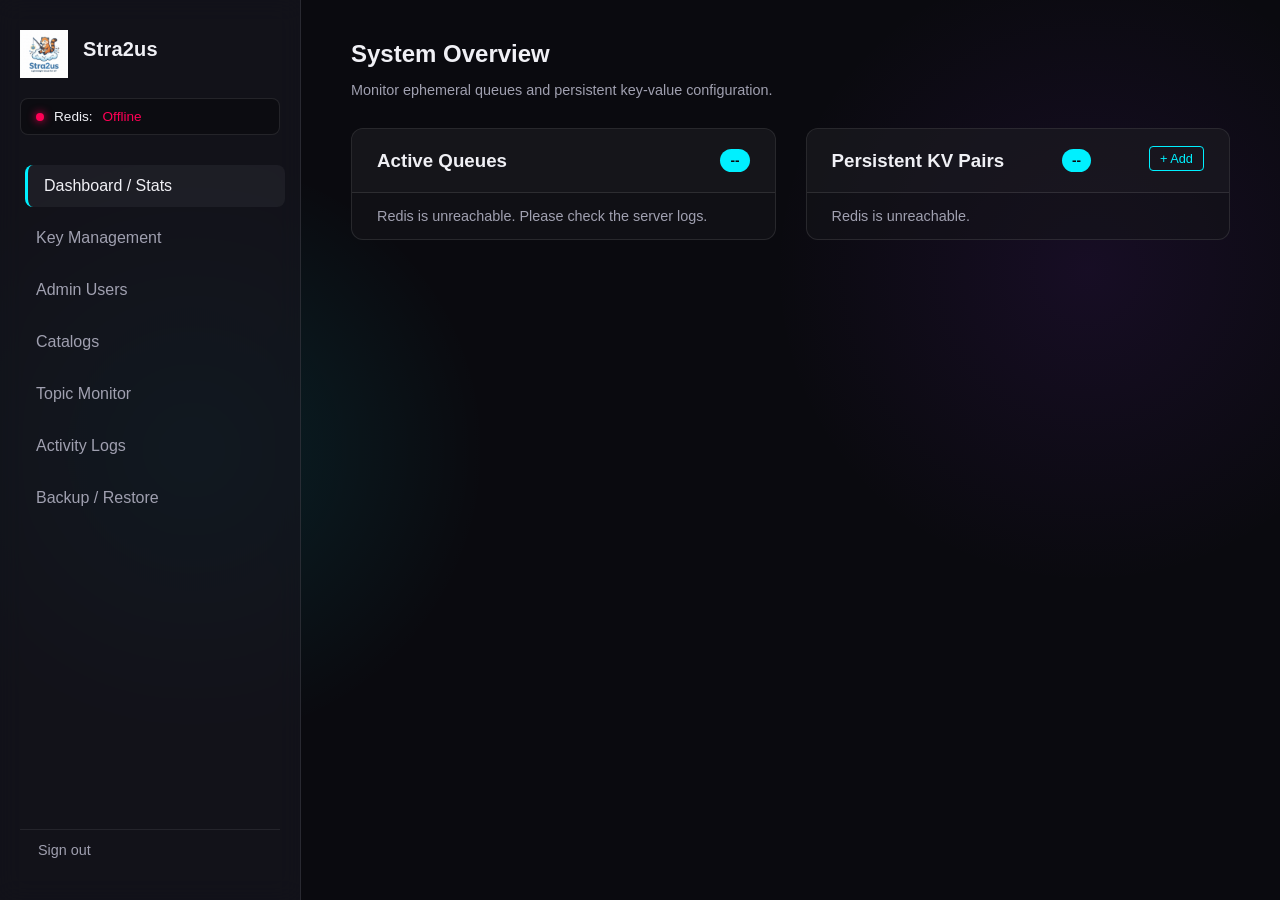
==== backend/src/static/index.html @ 7f7c6e8a "proceeding..." ====
<!DOCTYPE html>
<html lang="en">
<head>
    <meta charset="UTF-8">
    <meta name="viewport" content="width=device-width, initial-scale=1.0">
    <title>Stra2us</title>
    <link rel="icon" type="image/png" href="favicon.png">
    <!-- Self-hosted Inter font — vendored from Google Fonts, see
         _vendor/inter/inter.css. Drops the `fonts.googleapis.com`
         + `fonts.gstatic.com` CDN references that would otherwise
         require allowlisting in `style-src` + `font-src` once
         admin flips to enforcing CSP (P5 followup #1d). -->
    <link rel="stylesheet" href="_vendor/inter/inter.css?v=1">
    <link rel="stylesheet" href="styles.css?v=2">
</head>
<body>
    <!-- Security warnings banner — populated by app.js on load.
         Hidden by default; shown when /api/admin/security_warnings
         returns non-empty. -->
    <div id="securityBanners" class="security-banners hidden"></div>

    <div class="app-container">
        <!-- Sidebar Navigation -->
        <nav class="sidebar">
            <div class="sidebar-header">
                <img src="logo.png" alt="Stra2us" class="sidebar-logo">
                <h2>Stra2us</h2>
            </div>
            <div class="system-status" id="systemStatus">
                <span class="status-dot offline"></span>
                Redis: <span id="redisStatus">Checking...</span>
            </div>
            <ul class="nav-links">
                <li><a href="#" data-target="dashboard" class="active">Dashboard / Stats</a></li>
                <li class="nav-superuser"><a href="#" data-target="keys">Key Management</a></li>
                <li class="nav-superuser"><a href="#" data-target="admin_users">Admin Users</a></li>
                <li><a href="#" data-target="catalogs">Catalogs</a></li>
                <li><a href="#" data-target="monitor">Topic Monitor</a></li>
                <li><a href="#" data-target="logs">Activity Logs</a></li>
                <li class="nav-superuser"><a href="#" data-target="backup">Backup / Restore</a></li>
            </ul>
            <!-- Sign out — navigates to /admin/logout which clears
                 cookies and busts the browser's Basic Auth cache by
                 returning 401 with a different realm. No data-target,
                 so the in-page nav handler ignores it. -->
            <div class="sidebar-footer">
                <a href="/admin/logout" class="sidebar-signout">Sign out</a>
            </div>
        </nav>

        <!-- Main Content Area -->
        <main class="content-area">
            <!-- Dashboard View -->
            <section id="dashboard" class="view active-view">
                <header>
                    <h1>System Overview</h1>
                    <p class="subtitle">Monitor ephemeral queues and persistent key-value configuration.</p>
                </header>
                
                <div class="stats-grid">
                    <div class="stat-card queue-card">
                        <h3>Active Queues <span id="queueCount" class="badge">0</span></h3>
                        <div class="card-content" id="queueList"></div>
                    </div>
                    <div class="stat-card kv-card">
                        <h3>Persistent KV Pairs <span id="kvCount" class="badge">0</span> <button class="btn-sm btn-header-action" onclick="openKvModal()">+ Add</button></h3>
                        <div class="card-content" id="kvList"></div>
                    </div>
                </div>

                <!-- Peek Modal (Hidden by default) -->
                <div id="peekModal" class="modal">
                    <div class="modal-content glass-panel">
                        <span class="close-btn">&times;</span>
                        <h3 id="peekTitle">Peek Data</h3>
                        <div class="code-block-wrapper">
                            <pre><code id="peekDataContent"></code></pre>
                        </div>
                    </div>
                </div>

                <!-- KV Editor Modal -->
                <div id="kvModal" class="modal">
                    <div class="modal-content glass-panel modal-content-sm">
                        <span class="close-btn" onclick="closeKvModal()">&times;</span>
                        <h3 id="kvModalTitle">Add KV Pair</h3>
                        <div class="input-group" style="margin-top: 16px;">
                            <label class="form-label">Key Path</label>
                            <input type="text" id="kvKeyInput" placeholder="e.g. coaticlock/min_brightness">
                        </div>
                        <div class="input-group" style="margin-top: 12px;">
                            <label class="form-label">Value (Number, Float, or String)</label>
                            <div style="display:flex;gap:8px;align-items:flex-start;">
                                <input type="text" id="kvValueInput" placeholder="e.g. 0.1" style="flex:1;">
                                <button class="btn-sm" type="button" id="kvRevealBtn"
                                        style="display:none;"
                                        onclick="_toggleReveal('kvValueInput', this)">Reveal</button>
                            </div>
                        </div>
                        <div class="input-group" style="margin-top: 12px;">
                            <label class="form-label" style="display:flex;align-items:center;gap:8px;cursor:pointer;">
                                <input type="checkbox" id="kvEncryptedInput" style="width:auto;margin:0;">
                                <span>Encrypted &mdash; device GETs return ciphertext (msgpack ext 0x21)</span>
                            </label>
                        </div>
                        <div class="modal-actions">
                            <button class="btn-sm" onclick="closeKvModal()">Cancel</button>
                            <button class="primary-btn" onclick="saveKv()">Save</button>
                        </div>
                    </div>
                </div>
            </section>

            <!-- Key Management View -->
            <section id="keys" class="view">
                <header>
                    <h1>Client Access Control</h1>
                    <p class="subtitle">Manage device identities, HMAC symmetric keys, and permissions.</p>
                </header>
                
                <div class="card glass-panel form-card">
                    <h3>Provision Device for App</h3>
                    <p class="form-hint">
                        One-shot: mints a client and grants the
                        device-on-app ACL
                        (<code>&lt;app&gt;/&lt;device&gt;:rw</code> +
                        <code>&lt;app&gt;/public:rw</code>).
                        Per the namespace convention in
                        <code>fr_application_view.md</code>.
                    </p>
                    <form id="provisionDeviceForm">
                        <div class="input-group">
                            <input type="text" id="provisionAppName" placeholder="App name (e.g. critterchron)" required>
                        </div>
                        <div class="input-group">
                            <input type="text" id="provisionClientId" placeholder="Device / client ID (e.g. ricky_raccoon)" required>
                        </div>
                        <button type="submit" class="primary-btn pulse-glow">Provision</button>
                    </form>
                    <div id="provisionResultDisplay" class="hidden alert-success"></div>
                </div>

                <div class="card glass-panel form-card">
                    <h3>Register New Client (advanced)</h3>
                    <p class="form-hint">For non-app clients (admin-management, multi-app devices, custom ACL shapes). Starts with no permissions; set up rules manually after registration.</p>
                    <form id="keyForm">
                        <div class="input-group">
                            <input type="text" id="newClientId" placeholder="Client ID" required>
                        </div>
                        <button type="submit" class="primary-btn">Generate Secret Key</button>
                    </form>
                    <!-- Shows immediately after generation -->
                    <div id="newSecretDisplay" class="hidden alert-success"></div>
                </div>

                <div class="card transparent-card">
                    <h3>Active Clients</h3>
                    <table class="data-table">
                        <thead>
                            <tr>
                                <th>Client ID</th>
                                <th>Permissions</th>
                                <th>Actions</th>
                            </tr>
                        </thead>
                        <tbody id="clientsTableBody">
                            <!-- populated by js -->
                        </tbody>
                    </table>
                </div>
            </section>

            <!-- ACL Editor Modal -->
            <div id="aclModal" class="modal">
                <div class="modal-content glass-panel acl-modal-content">
                    <span class="close-btn" id="aclModalClose">&times;</span>
                    <h3>Permissions &mdash; <span id="aclClientName" class="accent-blue"></span></h3>
                    <p class="form-hint">
                        Default is <strong>deny-all</strong>. Rules are checked in order; first matching prefix wins.
                        Prefix <code>coaticlock</code> covers both <code>q/coaticlock</code> and <code>kv/coaticlock/...</code>.
                    </p>

                    <div id="aclPermissionsList" class="acl-permissions-list"></div>

                    <div class="acl-add-row">
                        <input type="text" id="aclNewPrefix" placeholder="Prefix (e.g. coaticlock)" style="flex:1;">
                        <button class="acl-access-toggle access-rw" id="aclNewAccessToggle" onclick="toggleNewAccess()">rw</button>
                        <button class="btn-sm" onclick="aclAddRule()">+ Add Rule</button>
                        <!-- Shown only when editing an admin user's ACL. Lets the operator
                             pick devices instead of typing prefixes — see Phase 5b. -->
                        <button class="btn-sm" id="aclSelectDevicesBtn"
                                onclick="openDevicePicker()" style="display:none;">+ Select Devices</button>
                    </div>
                    <p class="form-hint-sm">
                        Use prefix <code>*</code> with <code>rw</code> for unrestricted admin access.
                    </p>

                    <!-- Shown only when editing an HMAC client's ACL. Lists admin users
                         whose ACL covers this device's <app>/<client_id> namespace.
                         Each name is clickable: closes this modal and opens the
                         per-user ACL editor. Read-only relationship view. -->
                    <div id="aclModalAdminsSection" class="acl-admins-section" style="display:none;">
                        <h4>Admin users with access</h4>
                        <ul id="aclModalAdminsList" class="acl-admins-list"></ul>
                    </div>

                    <div class="modal-actions">
                        <button class="btn-sm" onclick="closeAclModal()">Cancel</button>
                        <button class="primary-btn" onclick="saveAcl()">Save Permissions</button>
                    </div>
                </div>
            </div>

            <!-- Device picker modal — opened from the admin-user ACL editor.
                 Multi-select; on confirm, adds <app>/<device> rw + <app>/public r
                 rows to the underlying ACL form. -->
            <div id="devicePickerModal" class="modal">
                <div class="modal-content glass-panel">
                    <span class="close-btn" id="devicePickerClose"
                          onclick="closeDevicePicker()">&times;</span>
                    <h3>Select devices</h3>
                    <p class="form-hint">
                        Each selected device adds <code>&lt;app&gt;/&lt;device&gt;</code> with <code>rw</code>
                        and <code>&lt;app&gt;/public</code> with <code>r</code> (once per app, deduped against existing rules).
                        Tweak access per row in the ACL editor afterwards.
                    </p>
                    <div id="devicePickerList" class="device-picker-list"></div>
                    <div class="modal-actions">
                        <button class="btn-sm" onclick="closeDevicePicker()">Cancel</button>
                        <button class="primary-btn" id="devicePickerConfirm"
                                onclick="confirmDevicePicker()" disabled>Add 0 device(s)</button>
                    </div>
                </div>
            </div>

            <!-- Admin Users View -->
            <section id="admin_users" class="view">
                <header>
                    <h1>Admin Users</h1>
                    <p class="subtitle">Two ways an admin can sign in: <strong>OAuth</strong> (Google, browser hostname) or <strong>htpasswd</strong> (Basic auth, device-hostname rescue path). Both share the same ACL system, edited here.</p>
                </header>

                <div class="card glass-panel form-card">
                    <h3>Add OAuth admin</h3>
                    <p class="form-hint">Grant permissions to a Google identity. The user can then sign in via Google at the browser hostname. (htpasswd users are added via <code>create_admin.py</code> on the host.)</p>
                    <div class="form-row">
                        <input type="email" id="newOauthAdminEmail"
                               placeholder="user@example.com"
                               class="form-input">
                        <button class="btn-primary" id="addOauthAdminBtn">Add</button>
                    </div>
                </div>

                <div class="card transparent-card">
                    <h3>Active admin accounts</h3>
                    <table class="data-table">
                        <thead>
                            <tr>
                                <th>Username</th>
                                <th>Source</th>
                                <th>Permissions</th>
                                <th>Status</th>
                                <th>Actions</th>
                            </tr>
                        </thead>
                        <tbody id="adminUsersTableBody"></tbody>
                    </table>
                </div>
            </section>

            <!-- Catalogs View -->
            <section id="catalogs" class="view">
                <header>
                    <h1>Catalogs</h1>
                    <p class="subtitle">Published app catalogs — the human-readable descriptor of each app's tunable variables. Hand-maintained by app owners; device firmware is the arbiter.</p>
                </header>

                <!-- List state: shown when no app is selected -->
                <div id="catalogListPane">
                    <div class="card glass-panel form-card">
                        <h3>Published apps <span id="catalogAppCount" class="badge">0</span></h3>
                        <p class="form-hint">One row per app with a catalog stashed at <code>_catalog/&lt;app&gt;</code>. Published via <code>stra2us catalog publish</code>.</p>
                        <div id="catalogAppList" class="catalog-app-list"></div>
                    </div>
                </div>

                <!-- Detail state: shown when an app is selected -->
                <div id="catalogDetailPane" class="hidden">
                    <div class="card-toolbar" style="margin-bottom: 16px;">
                        <button class="btn-ghost" onclick="closeCatalogDetail()">&larr; Back to app list</button>
                        <span class="card-toolbar-title" id="catalogDetailTitle"></span>
                    </div>
                    <div id="catalogDetailError" class="hidden alert-success" style="background: var(--accent-danger); color: white;"></div>

                    <nav class="catalog-tabs" id="catalogTabs">
                        <button class="catalog-tab active" data-tab="variables" onclick="switchCatalogTab('variables')">Variables</button>
                        <button class="catalog-tab" data-tab="devices" onclick="switchCatalogTab('devices')">Devices</button>
                        <button class="catalog-tab" data-tab="raw" onclick="switchCatalogTab('raw')">Raw</button>
                    </nav>

                    <div id="catalogVariablesTabPane" class="catalog-tab-pane">
                        <div class="card glass-panel card-flush">
                            <table class="data-table" id="catalogVarsTable">
                                <thead>
                                    <tr>
                                        <th>Key</th>
                                        <th>Type</th>
                                        <th>Scope</th>
                                        <th>Default</th>
                                        <th>Range / Values</th>
                                        <th>Help</th>
                                    </tr>
                                </thead>
                                <tbody id="catalogVarsBody"></tbody>
                            </table>
                        </div>
                    </div>

                    <div id="catalogDevicesTabPane" class="catalog-tab-pane hidden">
                        <!-- Device list state: one row per device with override count -->
                        <div id="catalogDevicesListPane">
                            <div class="card glass-panel form-card">
                                <h3>Devices seen for this app <span id="catalogDevicesCount" class="badge">0</span></h3>
                                <p class="form-hint">Devices are HMAC clients with access to this app's namespace — ACL prefix <code>&lt;app&gt;</code>, wildcard <code>*</code>, or a deeper <code>&lt;app&gt;/&hellip;</code> sub-prefix. Per-device override values join on the client ID.</p>
                                <div id="catalogDevicesList" class="catalog-app-list"></div>
                            </div>
                        </div>
                        <!-- Device detail state: effective-config table -->
                        <div id="catalogDeviceDetailPane" class="hidden">
                            <div class="card-toolbar" style="margin-bottom: 16px;">
                                <button class="btn-ghost" onclick="closeDeviceDetail()">&larr; Back to device list</button>
                                <span class="card-toolbar-title" id="catalogDeviceDetailTitle"></span>
                            </div>
                            <div class="card glass-panel card-flush">
                                <table class="data-table" id="catalogDeviceEffectiveTable">
                                    <thead>
                                        <tr>
                                            <th>Key</th>
                                            <th>Device</th>
                                            <th>App</th>
                                            <th>Catalog default</th>
                                            <th>Effective</th>
                                            <th>Source</th>
                                        </tr>
                                    </thead>
                                    <tbody id="catalogDeviceEffectiveBody"></tbody>
                                </table>
                            </div>
                        </div>
                    </div>

                    <div id="catalogRawTabPane" class="catalog-tab-pane hidden">
                        <div class="card glass-panel form-card">
                            <h3>Raw KV under <code id="catalogRawAppLabel"></code> <span id="catalogRawCount" class="badge">0</span></h3>
                            <p class="form-hint">Every key written under this app's prefix, catalog-tracked or not. Off-catalog keys (drift) are flagged &mdash; the firmware can still read them, but they bypass the catalog contract. Read-only; edits go through the Variables tab so invariants stay intact.</p>
                            <div class="card card-flush" style="margin-top: 12px;">
                                <table class="data-table" id="catalogRawTable">
                                    <thead>
                                        <tr>
                                            <th>Key path</th>
                                            <th>Scope</th>
                                            <th>Size</th>
                                            <th>Catalog</th>
                                        </tr>
                                    </thead>
                                    <tbody id="catalogRawBody"></tbody>
                                </table>
                            </div>
                        </div>
                    </div>
                </div>
            </section>

            <!-- Key Editor Modal (M3b) -->
            <div id="keyEditorModal" class="modal">
                <div class="modal-content glass-panel key-editor-modal">
                    <span class="close-btn" onclick="closeKeyEditor()">&times;</span>
                    <h3 id="keyEditorTitle"></h3>
                    <div class="key-editor-meta" id="keyEditorMeta"></div>
                    <div class="key-editor-pane hidden" id="keyEditorAppPane"></div>
                    <div class="key-editor-pane hidden" id="keyEditorDevicePane"></div>
                    <div class="modal-actions">
                        <button class="btn-sm" onclick="closeKeyEditor()">Close</button>
                    </div>
                </div>
            </div>

            <!-- Topic Monitor View -->
            <section id="monitor" class="view">
                <header>
                    <h1>Topic Monitor</h1>
                    <p class="subtitle">Non-destructive, read-only live feed of any queue. Does not advance subscriber cursors.</p>
                </header>

                <div class="card glass-panel form-card monitor-controls">
                    <input type="text" id="monitorTopic" class="monitor-topic-input" placeholder="Topic name (e.g. coaticlock)">
                    <button id="monitorStartBtn" class="primary-btn" onclick="monitorStart()">&#9654; Watch</button>
                    <button id="monitorStopBtn" class="primary-btn btn-danger" onclick="monitorStop()" style="display:none;">&#9632; Stop</button>
                    <div id="monitorStatus" class="monitor-status-off">Idle</div>
                </div>

                <div id="monitorFilterChips" class="filter-chips"></div>

                <div class="card glass-panel card-flush">
                    <div class="card-toolbar">
                        <span class="card-toolbar-title" id="monitorFeedTitle">No topic selected</span>
                        <button class="btn-ghost" onclick="monitorClear()">Clear</button>
                    </div>
                    <div id="monitorFeed" class="monitor-feed"></div>
                </div>
            </section>

            <!-- Logs View -->
            <section id="logs" class="view">
                <header>
                    <h1>Activity Logs</h1>
                    <p class="subtitle">Real-time monitor of incoming client requests.</p>
                </header>
                
                <div id="logFilterChips" class="filter-chips"></div>

                <div class="card log-card glass-panel">
                    <table class="data-table">
                        <thead>
                            <tr>
                                <th>Time</th>
                                <th>Client ID</th>
                                <th>Action</th>
                                <th>Status</th>
                            </tr>
                        </thead>
                        <tbody id="logsTableBody">
                            <!-- populated by js -->
                        </tbody>
                    </table>
                </div>
            </section>
            <!-- Backup / Restore View -->
            <section id="backup" class="view">
                <header>
                    <h1>Backup &amp; Restore</h1>
                    <p class="subtitle">Export or import all client credentials. Protect your backup with the same care as a password manager file.</p>
                </header>

                <div class="card glass-panel form-card backup-warning">
                    <p>&#9888; <strong>Security Warning:</strong> Backup files contain raw HMAC secrets in plaintext. Anyone with this file can authenticate as any of your devices. Store it securely and never commit it to version control.</p>
                </div>

                <div class="card glass-panel form-card">
                    <h3>Download Backup</h3>
                    <p class="form-hint">Downloads a <code>stra2us_backup.json</code> file containing all client IDs, secrets, and ACLs.</p>
                    <button class="primary-btn" onclick="downloadBackup()">&#8659; Download Backup</button>
                </div>

                <div class="card glass-panel form-card">
                    <h3>Restore from Backup</h3>
                    <p class="form-hint">Upload a previously downloaded backup file. Existing clients will be skipped unless you enable Force Overwrite.</p>
                    <div class="input-group">
                        <input type="file" id="restoreFile" accept=".json" class="file-input">
                    </div>
                    <div class="input-group checkbox-row">
                        <input type="checkbox" id="forceRestore" class="checkbox-input">
                        <label for="forceRestore" class="form-hint">Force Overwrite (replace existing clients)</label>
                    </div>
                    <button class="primary-btn btn-danger-gradient" onclick="uploadRestore()">&#8657; Restore Backup</button>
                    <div id="restoreResult" class="hidden alert-success" style="margin-top:16px;"></div>
                </div>
            </section>
        </main>
    </div>

    <!-- js-yaml 4.1.0, self-hosted under _vendor/. Same bytes as the
         former cdn.jsdelivr.net script (verified at vendor time:
         sha256 matches the prior SRI). Drops a third-party
         script-src that strict CSP would otherwise reject; pinned
         version means the admin UI can't be silently upgraded
         from under us. To rev: replace the file in _vendor/ + bump
         the ?v= cache-buster. -->
    <script src="_vendor/js-yaml-4.1.0.min.js"></script>
    <script src="app.js?v=18"></script>
</body>
</html>
---- backend/src/static/_vendor/inter/inter.css ----
/* Self-hosted Inter font — vendored 2026-05-08 from Google Fonts'
 * css2 endpoint at family=Inter:wght@400;500;600. The latin subset
 * woff2 is byte-identical across the three weights (Google ships
 * Inter as a variable font with the wght axis interpolating
 * 400→600); we vendor that one file and reference it from three
 * @font-face rules so the browser's font-weight matching works
 * the same way it did when the CSS was loaded from Google.
 *
 * Why vendored: the admin UI needs CSP-clean asset loading for
 * P5's enforcing flip. `style-src 'self'` blocks
 * `fonts.googleapis.com`; `font-src 'self'` blocks
 * `fonts.gstatic.com`. Self-hosting drops both third-party hosts
 * from the script/style/font surface.
 *
 * License: SIL Open Font License 1.1 — see `OFL.txt` next to
 * this file. The license requires that we ship the license text
 * with the font; it does not require attribution in HTML.
 *
 * Subsetting: latin only. The admin UI is English; the other
 * subsets Google Fonts emits (cyrillic, greek, vietnamese,
 * latin-ext, etc.) aren't useful here. If multilingual support
 * ever lands, vendor the additional subsets per the same shape
 * (one woff2 per subset; the @font-face rules fan out by
 * unicode-range).
 */

@font-face {
  font-family: 'Inter';
  font-style: normal;
  font-weight: 400;
  font-display: swap;
  src: url(/admin/_vendor/inter/inter-latin.woff2) format('woff2');
  unicode-range: U+0000-00FF, U+0131, U+0152-0153, U+02BB-02BC, U+02C6, U+02DA, U+02DC, U+0304, U+0308, U+0329, U+2000-206F, U+20AC, U+2122, U+2191, U+2193, U+2212, U+2215, U+FEFF, U+FFFD;
}

@font-face {
  font-family: 'Inter';
  font-style: normal;
  font-weight: 500;
  font-display: swap;
  src: url(/admin/_vendor/inter/inter-latin.woff2) format('woff2');
  unicode-range: U+0000-00FF, U+0131, U+0152-0153, U+02BB-02BC, U+02C6, U+02DA, U+02DC, U+0304, U+0308, U+0329, U+2000-206F, U+20AC, U+2122, U+2191, U+2193, U+2212, U+2215, U+FEFF, U+FFFD;
}

@font-face {
  font-family: 'Inter';
  font-style: normal;
  font-weight: 600;
  font-display: swap;
  src: url(/admin/_vendor/inter/inter-latin.woff2) format('woff2');
  unicode-range: U+0000-00FF, U+0131, U+0152-0153, U+02BB-02BC, U+02C6, U+02DA, U+02DC, U+0304, U+0308, U+0329, U+2000-206F, U+20AC, U+2122, U+2191, U+2193, U+2212, U+2215, U+FEFF, U+FFFD;
}
---- backend/src/static/styles.css ----
:root {
    --bg-dark: #0a0a0f;
    --bg-panel: rgba(22, 22, 30, 0.7);
    --border-light: rgba(255, 255, 255, 0.1);
    --text-primary: #f0f0f5;
    --text-muted: #a0a0b0;
    --accent-blue: #00f0ff;
    --accent-purple: #8a2be2;
    --accent-success: #00ff88;
    --accent-danger: #ff0055;
    --glass-blur: blur(12px);
    --radius: 12px;
}

body {
    margin: 0;
    font-family: 'Inter', sans-serif;
    background-color: var(--bg-dark);
    color: var(--text-primary);
    background-image: radial-gradient(circle at 15% 50%, rgba(0, 240, 255, 0.1), transparent 25%),
                      radial-gradient(circle at 85% 30%, rgba(138, 43, 226, 0.1), transparent 25%);
    background-size: cover;
    background-attachment: fixed;
}

h1, h2, h3 { font-weight: 600; margin: 0 0 10px 0; }
.subtitle { color: var(--text-muted); font-size: 0.9rem; margin-bottom: 20px; }
a { text-decoration: none; color: inherit; }

.app-container {
    display: flex;
    height: 100vh;
    overflow: hidden;
}

.sidebar {
    width: 260px;
    background: var(--bg-panel);
    backdrop-filter: var(--glass-blur);
    border-right: 1px solid var(--border-light);
    padding: 30px 20px;
    display: flex;
    flex-direction: column;
}

.sidebar-header {
    display: flex;
    align-items: center;
    gap: 15px;
    margin-bottom: 20px;
}

.sidebar-logo {
    width: 48px;
    height: 48px;
    object-fit: contain;
    flex-shrink: 0;
}

.sidebar-header h2 {
    font-size: 1.25rem;
    font-weight: 600;
    color: var(--text-primary);
    letter-spacing: 0.01em;
}


.system-status {
    background: rgba(0, 0, 0, 0.3);
    padding: 10px 15px;
    border-radius: 8px;
    margin-bottom: 30px;
    font-size: 0.85rem;
    display: flex;
    align-items: center;
    gap: 10px;
    border: 1px solid var(--border-light);
}

.status-dot {
    width: 8px;
    height: 8px;
    border-radius: 50%;
    display: inline-block;
}

.status-dot.online {
    background-color: var(--accent-success);
    box-shadow: 0 0 8px var(--accent-success);
}

.status-dot.offline {
    background-color: var(--accent-danger);
    box-shadow: 0 0 8px var(--accent-danger);
}

.nav-links {
    list-style: none;
    padding: 0;
    margin: 0;
}

.nav-links li a {
    display: block;
    padding: 12px 16px;
    border-radius: 8px;
    color: var(--text-muted);
    transition: all 0.3s ease;
    margin-bottom: 10px;
}

.nav-links li a:hover, .nav-links li a.active {
    background: rgba(255, 255, 255, 0.05);
    color: var(--text-primary);
    transform: translateX(5px);
    border-left: 3px solid var(--accent-blue);
}

.content-area {
    flex: 1;
    padding: 40px 50px;
    overflow-y: auto;
}

.view { display: none; }
.active-view {
    display: block;
    animation: fadeIn 0.4s ease forwards;
}

@keyframes fadeIn {
    from { opacity: 0; transform: translateY(10px); }
    to { opacity: 1; transform: translateY(0); }
}

.stats-grid {
    display: grid;
    grid-template-columns: 1fr 1fr;
    gap: 30px;
    margin-top: 30px;
}

.card { background: var(--bg-panel); border-radius: var(--radius); padding: 25px; border: 1px solid var(--border-light); }
.glass-panel { backdrop-filter: var(--glass-blur); box-shadow: 0 8px 32px rgba(0, 0, 0, 0.3); }

/* specific elements */
.stat-card {
    background: rgba(20, 20, 25, 0.6);
    border: 1px solid var(--border-light);
    border-radius: var(--radius);
    overflow: hidden;
}

.stat-card h3 {
    padding: 20px 25px;
    margin: 0;
    border-bottom: 1px solid var(--border-light);
    display: flex;
    justify-content: space-between;
    align-items: center;
    background: rgba(255, 255, 255, 0.02);
}

.badge {
    background: var(--accent-blue);
    color: var(--bg-dark);
    padding: 4px 10px;
    border-radius: 20px;
    font-size: 0.85rem;
    font-weight: 600;
    /* Badges read as a single visual token (e.g. "🔒 encrypted",
       "ALERT ✱ retry"). Allowing the inner whitespace to break makes
       the emoji wrap onto a different line from the word, which looks
       like a bug. Pin nowrap globally so every present + future badge
       stays atomic by default — earlier table-scoped fixes (further
       down this file) are now redundant but harmless. */
    white-space: nowrap;
}

.card-content {
    padding: 15px 25px;
    max-height: 400px;
    overflow-y: auto;
}

/* Items */
.data-item {
    display: flex;
    justify-content: space-between;
    align-items: center;
    padding: 12px 15px;
    margin-bottom: 10px;
    border-radius: 8px;
    background: rgba(255, 255, 255, 0.03);
    border: 1px solid transparent;
    transition: all 0.2s ease;
}
.data-item:hover {
    border-color: var(--accent-purple);
    background: rgba(138, 43, 226, 0.1);
}

.btn-sm {
    background: transparent;
    color: var(--accent-blue);
    border: 1px solid var(--accent-blue);
    padding: 4px 10px;
    border-radius: 4px;
    cursor: pointer;
    font-size: 0.8rem;
    transition: all 0.2s;
}
.btn-sm:hover { background: var(--accent-blue); color: var(--bg-dark); }
.btn-sm.danger { border-color: var(--accent-danger); color: var(--accent-danger); }
.btn-sm.danger:hover { background: var(--accent-danger); color: white; }

/* forms */
.form-card { max-width: 600px; margin-bottom: 40px; }
.input-group { margin-bottom: 15px; }
.form-label { color: var(--text-muted); font-size: 0.85rem; margin-bottom: 4px; display: block; }
.form-hint { color: var(--text-muted); font-size: 0.85rem; margin-bottom: 16px; }
.form-hint-sm { color: var(--text-muted); font-size: 0.78rem; margin: 8px 0 0 2px; }
input, select {
    width: 100%;
    padding: 12px 15px;
    background: rgba(0,0,0,0.2);
    border: 1px solid var(--border-light);
    border-radius: 6px;
    color: white;
    font-family: 'Inter', sans-serif;
    outline: none;
    box-sizing: border-box;
}
input:focus, select:focus { border-color: var(--accent-blue); }

.primary-btn {
    background: linear-gradient(90deg, var(--accent-blue), #00c3ff);
    color: var(--bg-dark);
    border: none;
    padding: 12px 24px;
    border-radius: 6px;
    cursor: pointer;
    font-weight: 600;
    transition: transform 0.2s, box-shadow 0.2s;
}
.primary-btn:hover { transform: translateY(-2px); box-shadow: 0 4px 15px rgba(0, 240, 255, 0.4); }

.alert-success {
    margin-top: 15px;
    padding: 15px;
    background: rgba(0, 255, 136, 0.1);
    border-left: 4px solid var(--accent-success);
    border-radius: 4px;
    font-family: monospace;
    word-break: break-all;
}
.hidden { display: none !important; }
.text-muted { color: var(--text-muted); font-size: 0.9rem; }

/* tables */
.data-table {
    width: 100%;
    border-collapse: collapse;
}
.data-table th, .data-table td {
    padding: 15px;
    text-align: left;
    border-bottom: 1px solid var(--border-light);
}
.data-table th { color: var(--text-muted); font-weight: 500; }
.data-table tr:hover { background: rgba(255, 255, 255, 0.02); }

/* Scrollbars */
::-webkit-scrollbar { width: 8px; }
::-webkit-scrollbar-track { background: transparent; }
::-webkit-scrollbar-thumb { background: rgba(255,255,255,0.1); border-radius: 4px; }
::-webkit-scrollbar-thumb:hover { background: rgba(255,255,255,0.2); }

/* Modal */
.modal {
    display: none;
    position: fixed; z-index: 1000;
    left: 0; top: 0; width: 100%; height: 100%;
    background-color: rgba(0,0,0,0.6);
    backdrop-filter: blur(5px);
}
.modal-content {
    background: var(--bg-dark);
    margin: 10% auto;
    padding: 30px;
    border: 1px solid var(--border-light);
    width: 60%;
    border-radius: var(--radius);
    position: relative;
    box-shadow: 0 15px 50px rgba(0,0,0,0.5);
}
.modal-content-sm { max-width: 500px; }
.modal-actions { margin-top: 24px; display: flex; justify-content: flex-end; gap: 12px; }
.close-btn { position: absolute; right: 20px; top: 20px; font-size: 24px; cursor: pointer; color: var(--text-muted); }
.close-btn:hover { color: white; }
.code-block-wrapper pre { background: black; padding: 20px; border-radius: 8px; overflow-x: auto; color: var(--accent-success); }

/* Backup warning banner */
.backup-warning {
    border-left: 4px solid #f5a623;
    background: rgba(245, 166, 35, 0.08);
    color: var(--text-primary);
    font-size: 0.9rem;
    line-height: 1.5;
}
.backup-warning strong { color: #f5a623; }

/* Topic Monitor */
.monitor-controls { display: flex; gap: 12px; align-items: center; flex-wrap: wrap; }
.monitor-topic-input { flex: 1; min-width: 200px; }
.btn-danger { background: var(--accent-danger); }
.card-flush { padding: 0; overflow: hidden; }
.card-toolbar {
    display: flex;
    justify-content: space-between;
    align-items: center;
    padding: 14px 20px;
    border-bottom: 1px solid rgba(255,255,255,0.07);
}
.card-toolbar-title { font-weight: 600; font-size: 0.95rem; }
.btn-ghost {
    background: none;
    border: 1px solid rgba(255,255,255,0.15);
    color: var(--text-muted);
    padding: 4px 12px;
    border-radius: 6px;
    cursor: pointer;
    font-size: 0.8rem;
}
.btn-ghost:hover { border-color: rgba(255,255,255,0.3); color: var(--text-primary); }

.monitor-feed {
    font-family: 'JetBrains Mono', 'Fira Code', 'Courier New', monospace;
    font-size: 0.82rem;
    min-height: 280px;
    max-height: 520px;
    overflow-y: auto;
    padding: 8px 0;
}

.monitor-row {
    display: flex;
    align-items: center;
    gap: 10px;
    padding: 7px 20px;
    border-bottom: 1px solid rgba(255,255,255,0.04);
    transition: background 0.3s;
}
.monitor-row:hover { background: rgba(255,255,255,0.03); }

@keyframes monitorFlash {
    0%   { background: rgba(108,99,255,0.18); }
    100% { background: transparent; }
}

@keyframes pulse {
    0%, 100% { opacity: 1; transform: scale(1); }
    50%      { opacity: 0.4; transform: scale(0.75); }
}
.monitor-row-new { animation: monitorFlash 0.6s ease-out; }

.monitor-ts {
    color: var(--text-muted);
    white-space: nowrap;
    font-size: 0.78rem;
    min-width: 72px;
}
.monitor-badge {
    display: inline-block;
    padding: 2px 8px;
    border-radius: 4px;
    border: 1px solid;
    font-size: 0.75rem;
    font-weight: 600;
    white-space: nowrap;
    letter-spacing: 0.02em;
}
.monitor-data {
    color: var(--text-primary);
    word-break: break-all;
    flex: 1;
}

/* Status pill */
.monitor-status-live, .monitor-status-off {
    padding: 4px 12px;
    border-radius: 20px;
    font-size: 0.78rem;
    font-weight: 600;
    display: flex;
    align-items: center;
    gap: 6px;
    white-space: nowrap;
}
.monitor-status-live {
    background: rgba(67, 233, 123, 0.15);
    color: #43e97b;
    border: 1px solid rgba(67,233,123,0.3);
}
.monitor-status-live::before {
    content: '';
    width: 7px; height: 7px;
    background: #43e97b;
    border-radius: 50%;
    animation: pulse 1.2s ease-in-out infinite;
}
.monitor-status-off {
    background: rgba(255,255,255,0.05);
    color: var(--text-muted);
    border: 1px solid rgba(255,255,255,0.1);
}

/* ACL Editor */
.acl-modal-content { width: 520px; max-width: 90vw; }

.acl-permissions-list { margin-bottom: 16px; min-height: 48px; }

.acl-empty {
    padding: 14px 0;
    font-size: 0.88rem;
    color: var(--text-muted);
    font-style: italic;
}

.acl-rule-row {
    display: flex;
    align-items: center;
    gap: 10px;
    padding: 10px 14px;
    margin-bottom: 6px;
    border-radius: 8px;
    background: rgba(255, 255, 255, 0.03);
    border: 1px solid var(--border-light);
    transition: border-color 0.2s;
}
.acl-rule-row:hover { border-color: rgba(255,255,255,0.2); }

.acl-prefix-label {
    flex: 1;
    font-family: monospace;
    font-size: 0.9rem;
    color: var(--text-primary);
}

.acl-access-toggle {
    padding: 4px 14px;
    border-radius: 20px;
    font-size: 0.78rem;
    font-weight: 700;
    letter-spacing: 0.05em;
    cursor: pointer;
    border: none;
    transition: all 0.18s;
    white-space: nowrap;
}
.access-rw {
    background: rgba(0, 240, 255, 0.15);
    color: var(--accent-blue);
    box-shadow: 0 0 8px rgba(0,240,255,0.15);
}
.access-rw:hover { background: rgba(0, 240, 255, 0.3); }
.access-r {
    background: rgba(138, 43, 226, 0.15);
    color: var(--accent-purple);
    box-shadow: 0 0 8px rgba(138,43,226,0.15);
}
.access-r:hover { background: rgba(138, 43, 226, 0.3); }

.acl-add-row {
    display: flex;
    align-items: center;
    gap: 10px;
    margin-top: 14px;
    padding-top: 14px;
    border-top: 1px solid var(--border-light);
}
.acl-add-row input { padding: 8px 12px; font-size: 0.88rem; }

.accent-blue { color: var(--accent-blue); }

/* Log filter chips */
.filter-chips { display: flex; flex-wrap: wrap; gap: 8px; margin-bottom: 20px; }
.filter-chip {
    padding: 5px 14px;
    border-radius: 20px;
    font-size: 0.8rem;
    font-weight: 600;
    cursor: pointer;
    border: 1px solid var(--border-light);
    background: rgba(255,255,255,0.03);
    color: var(--text-muted);
    transition: all 0.2s;
    font-family: 'Inter', sans-serif;
}
.filter-chip:hover { border-color: var(--accent-blue); color: var(--text-primary); }
.filter-chip.active {
    background: rgba(0, 240, 255, 0.15);
    color: var(--accent-blue);
    border-color: var(--accent-blue);
}

.btn-header-action { float: right; margin-top: -4px; }
.btn-danger-gradient { margin-top: 16px; background: linear-gradient(90deg, #cc0044, #d44060); }
.file-input { padding: 10px; }
.checkbox-row { display: flex; align-items: center; gap: 10px; margin-top: 8px; }
.checkbox-row .form-hint { margin-bottom: 0; }
.checkbox-input { width: auto; padding: 0; }

/* Catalogs view (M3a) */
.catalog-app-list { display: flex; flex-direction: column; gap: 8px; margin-top: 12px; }
.catalog-app-row {
    display: grid;
    grid-template-columns: 1fr auto auto;
    align-items: center;
    gap: 16px;
    padding: 12px 16px;
    border-radius: 8px;
    border: 1px solid var(--border-light);
    background: rgba(255,255,255,0.02);
    cursor: pointer;
    transition: all 0.15s;
}
.catalog-app-row:hover {
    border-color: var(--accent-blue);
    background: rgba(0, 240, 255, 0.06);
}
.catalog-app-name { font-weight: 600; color: var(--text-primary); }
.catalog-app-meta { color: var(--text-muted); font-size: 0.85rem; }
.catalog-app-chevron { color: var(--text-muted); font-size: 1.4rem; line-height: 1; }
.catalog-app-row:hover .catalog-app-chevron { color: var(--accent-blue); }
/* Wrap long help text; rest of the table stays single-line. */
#catalogVarsTable td:last-child { white-space: normal; max-width: 420px; color: var(--text-muted); }
#catalogVarsTable td code { font-size: 0.85rem; }
tr.catalog-var-row { cursor: pointer; }
tr.catalog-var-row:hover td { background: rgba(0, 240, 255, 0.06); }

/* Key editor modal (M3b) */
.key-editor-modal { max-width: 680px; }
.key-editor-meta {
    display: flex; flex-direction: column; gap: 4px;
    padding: 12px 16px; margin-top: 12px;
    background: rgba(255,255,255,0.03);
    border: 1px solid var(--border-light);
    border-radius: 6px;
    font-size: 0.9rem;
}
.key-editor-meta strong { color: var(--text-muted); font-weight: 500; margin-right: 6px; }
.key-editor-help {
    margin-top: 8px; padding-top: 8px;
    border-top: 1px solid var(--border-light);
    color: var(--text-muted); white-space: pre-wrap;
}
.key-editor-pane { margin-top: 18px; }
.key-editor-pane h4 { margin: 0 0 10px 0; font-weight: 600; }
.key-editor-row { display: flex; flex-direction: column; gap: 10px; }
.key-editor-current { color: var(--text-muted); font-size: 0.9rem; }
.key-editor-edit { display: flex; gap: 8px; align-items: center; }
.key-editor-edit input, .key-editor-edit select { flex: 1; }
.key-editor-device-picker { display: flex; gap: 8px; }
.key-editor-device-picker input { flex: 1; }
.key-editor-error { color: var(--accent-danger); font-size: 0.85rem; }
.badge-type {
    display: inline-block; padding: 2px 10px; border-radius: 10px;
    background: rgba(0, 240, 255, 0.12); color: var(--accent-blue);
    font-size: 0.75rem; margin-left: 8px; vertical-align: middle;
}
.btn-danger {
    background: rgba(220, 60, 60, 0.15); color: var(--accent-danger);
    border: 1px solid rgba(220, 60, 60, 0.3);
}
.btn-danger:hover { background: rgba(220, 60, 60, 0.25); }
.form-hint-sm { color: var(--text-muted); font-size: 0.8rem; }

/* Catalog detail tabs (M3c) */
.catalog-tabs {
    display: flex; gap: 4px;
    border-bottom: 1px solid var(--border-light);
    margin-bottom: 16px;
}
.catalog-tab {
    background: transparent;
    border: 0;
    color: var(--text-muted);
    padding: 10px 18px;
    font-family: inherit;
    font-size: 0.9rem;
    font-weight: 500;
    cursor: pointer;
    border-bottom: 2px solid transparent;
    margin-bottom: -1px;
    transition: color 0.15s, border-color 0.15s;
}
.catalog-tab:hover { color: var(--text-primary); }
.catalog-tab.active {
    color: var(--accent-blue);
    border-bottom-color: var(--accent-blue);
}

/* Source badges on effective-config rows */
.source-device { background: rgba(0, 240, 255, 0.15); color: var(--accent-blue); border: 1px solid rgba(0, 240, 255, 0.35); }
.source-app    { background: rgba(138, 43, 226, 0.18); color: #c79cff;         border: 1px solid rgba(138, 43, 226, 0.4); }
.source-default{ background: rgba(0, 255, 136, 0.12); color: var(--accent-success); border: 1px solid rgba(0, 255, 136, 0.3); }
.source-unset  { background: rgba(255,255,255,0.04); color: var(--text-muted); border: 1px solid var(--border-light); }

#catalogDeviceEffectiveTable td,
#catalogRawTable td { font-size: 0.88rem; }

/* Keep scope / catalog badges on one line — they're short labels and the
   container shouldn't have to stretch around a wrap. */
#catalogRawTable .badge,
#catalogDeviceEffectiveTable .badge { white-space: nowrap; }
#catalogRawTable td:nth-child(2),
#catalogRawTable td:nth-child(3),
#catalogRawTable td:nth-child(4) { white-space: nowrap; width: 1%; }

/* The key path column can be long (`<app>/<device>/<name>`) — let it
   ellipsize rather than force the whole table to overflow. */
#catalogRawTable { table-layout: auto; width: 100%; }
#catalogRawTable td:first-child {
    max-width: 0;              /* with table-layout auto + width:100%, forces col to shrink */
    overflow: hidden;
    text-overflow: ellipsis;
    white-space: nowrap;
}
#catalogRawTable td:first-child code { font-size: 0.85rem; }

/* Raw/Devices inner cards: allow horizontal scroll as a graceful fallback
   if the table still doesn't fit (e.g. very long device ids). */
#catalogRawTabPane .card.card-flush,
#catalogDevicesTabPane .card.card-flush { overflow-x: auto; }

/* Mask characters in inputs holding encrypted values so an operator
   editing an unrelated field doesn't have e.g. wifi_password sitting
   visible on screen. -webkit-text-security is non-standard but works
   in Chrome/Safari/Edge; text-security is the future-spec name. The
   value itself is still in .value — this is purely visual. */
.value-masked { -webkit-text-security: disc; text-security: disc; }

/* --- Security warnings banner --------------------------------------
   Populated at dashboard load by app.js from /api/admin/security_warnings.
   Sits above .app-container so it's persistent across view switches.
   One banner row per warning. */
.security-banners {
    width: 100%;
    background: #2a1d00;          /* dark amber base */
    border-bottom: 1px solid #ffaa00;
    color: #ffd47a;
    font-size: 0.95rem;
    padding: 0;
}
.security-banners.hidden { display: none; }
.security-banner {
    padding: 10px 18px;
    display: flex;
    align-items: flex-start;
    gap: 10px;
    border-top: 1px solid rgba(255, 170, 0, 0.25);
}
.security-banner:first-child { border-top: none; }
.security-banner-icon {
    flex: 0 0 auto;
    font-weight: bold;
    color: #ffaa00;
}
.security-banner-body { flex: 1 1 auto; }
.security-banner-message { font-weight: 600; }
.security-banner-action {
    display: block;
    margin-top: 4px;
    font-family: ui-monospace, SFMono-Regular, Menlo, monospace;
    font-size: 0.85rem;
    color: #ffe1a8;
    opacity: 0.9;
}
.security-banner.severity-error {
    background: #2a0008;
    color: #ff8aa8;
    border-bottom-color: var(--accent-danger);
}
.security-banner.severity-error .security-banner-icon {
    color: var(--accent-danger);
}

/* --- Sidebar sign-out --------------------------------------------- */
.sidebar { display: flex; flex-direction: column; }
.sidebar-footer {
    margin-top: auto;       /* push to bottom of flex column */
    padding: 12px 18px;
    border-top: 1px solid rgba(255, 255, 255, 0.08);
}
.sidebar-signout {
    display: block;
    color: var(--text-muted, #888);
    text-decoration: none;
    font-size: 0.9rem;
}
.sidebar-signout:hover {
    color: var(--accent-blue);
}

/* --- Device picker (Phase 5b: select-not-type ACL editor) ---------- */
.device-picker-list {
    max-height: 50vh;
    overflow-y: auto;
    border: 1px solid rgba(255, 255, 255, 0.08);
    border-radius: 6px;
    padding: 12px 16px;
    margin: 12px 0;
    background: rgba(0, 0, 0, 0.15);
}
.device-picker-app {
    margin-bottom: 16px;
}
.device-picker-app:last-child { margin-bottom: 0; }
.device-picker-app h4 {
    margin: 0 0 8px;
    font-size: 0.95rem;
    color: var(--accent-blue);
    text-transform: lowercase;
}
.device-picker-app ul {
    list-style: none;
    margin: 0;
    padding: 0 0 0 12px;
}
.device-picker-app li { padding: 3px 0; }
.device-picker-app label {
    display: inline-flex;
    align-items: center;
    gap: 8px;
    cursor: pointer;
}
.device-picker-app input[type="checkbox"]:disabled + * { color: var(--text-muted); }

/* --- Admin users with access (device-side ACL modal) -------------- */
.acl-admins-section {
    margin-top: 18px;
    padding-top: 14px;
    border-top: 1px solid rgba(255, 255, 255, 0.1);
}
.acl-admins-section h4 {
    margin: 0 0 8px;
    font-size: 0.95rem;
    color: var(--text-muted);
    font-weight: normal;
    text-transform: uppercase;
    letter-spacing: 0.05em;
}
.acl-admins-list {
    list-style: none;
    margin: 0;
    padding: 0;
}
.acl-admins-list li {
    padding: 5px 0;
    display: flex;
    align-items: center;
}
.acl-admins-list a {
    color: var(--accent-blue);
    text-decoration: none;
}
.acl-admins-list a:hover { text-decoration: underline; }
.acl-admins-list .badge {
    padding: 2px 8px;
    border-radius: 3px;
    font-size: 0.8rem;
    font-family: ui-monospace, monospace;
}
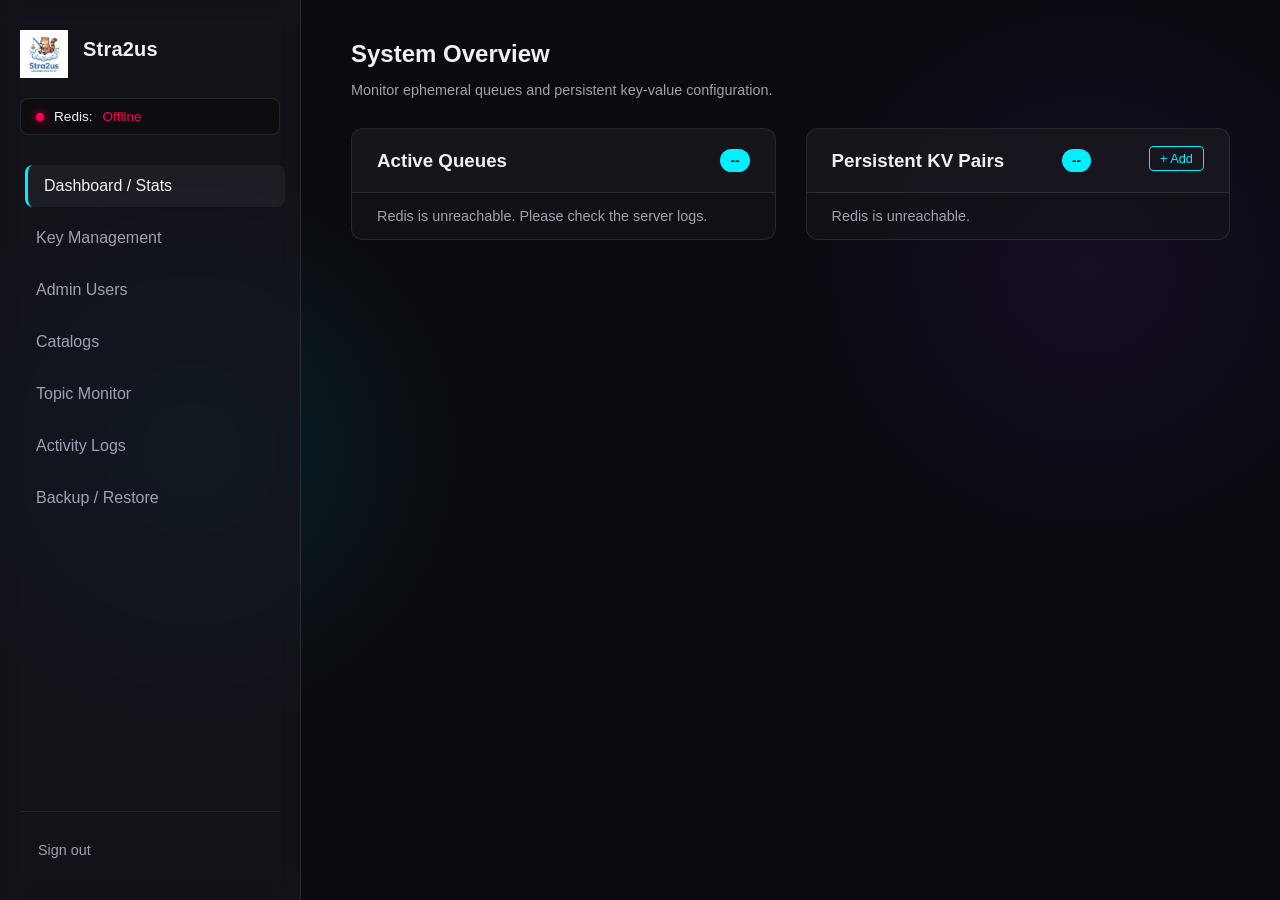
==== commit e95751a1: "adds a version string in the admin interface" ====
--- a/backend/src/static/index.html
+++ b/backend/src/static/index.html
@@ -11,7 +11,7 @@
          require allowlisting in `style-src` + `font-src` once
          admin flips to enforcing CSP (P5 followup #1d). -->
     <link rel="stylesheet" href="_vendor/inter/inter.css?v=1">
-    <link rel="stylesheet" href="styles.css?v=2">
+    <link rel="stylesheet" href="styles.css?v=3">
 </head>
 <body>
     <!-- Security warnings banner — populated by app.js on load.
@@ -44,6 +44,12 @@
                  returning 401 with a different realm. No data-target,
                  so the in-page nav handler ignores it. -->
             <div class="sidebar-footer">
+                <!-- Running release tag (v1.7.0+). Populated by app.js on
+                     page load via GET /api/admin/release, whose source
+                     of truth is backend/VERSION. Renders as "dev" when
+                     the VERSION file is missing (local checkouts that
+                     haven't been deployed). -->
+                <div id="adminVersionBadge" class="sidebar-version" title="Running release"></div>
                 <a href="/admin/logout" class="sidebar-signout">Sign out</a>
             </div>
         </nav>
@@ -63,7 +69,7 @@
                         <div class="card-content" id="queueList"></div>
                     </div>
                     <div class="stat-card kv-card">
-                        <h3>Persistent KV Pairs <span id="kvCount" class="badge">0</span> <button class="btn-sm btn-header-action" onclick="openKvModal()">+ Add</button></h3>
+                        <h3>Persistent KV Pairs <span id="kvCount" class="badge">0</span> <button class="btn-sm btn-header-action" data-action="openKvModal">+ Add</button></h3>
                         <div class="card-content" id="kvList"></div>
                     </div>
                 </div>
@@ -82,30 +88,29 @@
                 <!-- KV Editor Modal -->
                 <div id="kvModal" class="modal">
                     <div class="modal-content glass-panel modal-content-sm">
-                        <span class="close-btn" onclick="closeKvModal()">&times;</span>
+                        <span class="close-btn" data-action="closeKvModal">&times;</span>
                         <h3 id="kvModalTitle">Add KV Pair</h3>
-                        <div class="input-group" style="margin-top: 16px;">
+                        <div class="input-group mt-md">
                             <label class="form-label">Key Path</label>
                             <input type="text" id="kvKeyInput" placeholder="e.g. coaticlock/min_brightness">
                         </div>
-                        <div class="input-group" style="margin-top: 12px;">
+                        <div class="input-group mt-sm">
                             <label class="form-label">Value (Number, Float, or String)</label>
-                            <div style="display:flex;gap:8px;align-items:flex-start;">
-                                <input type="text" id="kvValueInput" placeholder="e.g. 0.1" style="flex:1;">
-                                <button class="btn-sm" type="button" id="kvRevealBtn"
-                                        style="display:none;"
-                                        onclick="_toggleReveal('kvValueInput', this)">Reveal</button>
+                            <div class="kv-value-row">
+                                <input type="text" id="kvValueInput" placeholder="e.g. 0.1" class="flex-grow">
+                                <button class="btn-sm hidden" type="button" id="kvRevealBtn"
+                                        data-action="toggleReveal" data-target="kvValueInput">Reveal</button>
                             </div>
                         </div>
-                        <div class="input-group" style="margin-top: 12px;">
-                            <label class="form-label" style="display:flex;align-items:center;gap:8px;cursor:pointer;">
-                                <input type="checkbox" id="kvEncryptedInput" style="width:auto;margin:0;">
+                        <div class="input-group mt-sm">
+                            <label class="form-label checkbox-label">
+                                <input type="checkbox" id="kvEncryptedInput" class="checkbox-inline">
                                 <span>Encrypted &mdash; device GETs return ciphertext (msgpack ext 0x21)</span>
                             </label>
                         </div>
                         <div class="modal-actions">
-                            <button class="btn-sm" onclick="closeKvModal()">Cancel</button>
-                            <button class="primary-btn" onclick="saveKv()">Save</button>
+                            <button class="btn-sm" data-action="closeKvModal">Cancel</button>
+                            <button class="primary-btn" data-action="saveKv">Save</button>
                         </div>
                     </div>
                 </div>
@@ -183,13 +188,13 @@
                     <div id="aclPermissionsList" class="acl-permissions-list"></div>
 
                     <div class="acl-add-row">
-                        <input type="text" id="aclNewPrefix" placeholder="Prefix (e.g. coaticlock)" style="flex:1;">
-                        <button class="acl-access-toggle access-rw" id="aclNewAccessToggle" onclick="toggleNewAccess()">rw</button>
-                        <button class="btn-sm" onclick="aclAddRule()">+ Add Rule</button>
+                        <input type="text" id="aclNewPrefix" placeholder="Prefix (e.g. coaticlock)" class="flex-grow">
+                        <button class="acl-access-toggle access-rw" id="aclNewAccessToggle" data-action="toggleNewAccess">rw</button>
+                        <button class="btn-sm" data-action="aclAddRule">+ Add Rule</button>
                         <!-- Shown only when editing an admin user's ACL. Lets the operator
                              pick devices instead of typing prefixes — see Phase 5b. -->
-                        <button class="btn-sm" id="aclSelectDevicesBtn"
-                                onclick="openDevicePicker()" style="display:none;">+ Select Devices</button>
+                        <button class="btn-sm hidden" id="aclSelectDevicesBtn"
+                                data-action="openDevicePicker">+ Select Devices</button>
                     </div>
                     <p class="form-hint-sm">
                         Use prefix <code>*</code> with <code>rw</code> for unrestricted admin access.
@@ -199,14 +204,14 @@
                          whose ACL covers this device's <app>/<client_id> namespace.
                          Each name is clickable: closes this modal and opens the
                          per-user ACL editor. Read-only relationship view. -->
-                    <div id="aclModalAdminsSection" class="acl-admins-section" style="display:none;">
+                    <div id="aclModalAdminsSection" class="acl-admins-section hidden">
                         <h4>Admin users with access</h4>
                         <ul id="aclModalAdminsList" class="acl-admins-list"></ul>
                     </div>
 
                     <div class="modal-actions">
-                        <button class="btn-sm" onclick="closeAclModal()">Cancel</button>
-                        <button class="primary-btn" onclick="saveAcl()">Save Permissions</button>
+                        <button class="btn-sm" data-action="closeAclModal">Cancel</button>
+                        <button class="primary-btn" data-action="saveAcl">Save Permissions</button>
                     </div>
                 </div>
             </div>
@@ -217,7 +222,7 @@
             <div id="devicePickerModal" class="modal">
                 <div class="modal-content glass-panel">
                     <span class="close-btn" id="devicePickerClose"
-                          onclick="closeDevicePicker()">&times;</span>
+                          data-action="closeDevicePicker">&times;</span>
                     <h3>Select devices</h3>
                     <p class="form-hint">
                         Each selected device adds <code>&lt;app&gt;/&lt;device&gt;</code> with <code>rw</code>
@@ -226,9 +231,9 @@
                     </p>
                     <div id="devicePickerList" class="device-picker-list"></div>
                     <div class="modal-actions">
-                        <button class="btn-sm" onclick="closeDevicePicker()">Cancel</button>
+                        <button class="btn-sm" data-action="closeDevicePicker">Cancel</button>
                         <button class="primary-btn" id="devicePickerConfirm"
-                                onclick="confirmDevicePicker()" disabled>Add 0 device(s)</button>
+                                data-action="confirmDevicePicker" disabled>Add 0 device(s)</button>
                     </div>
                 </div>
             </div>
@@ -286,16 +291,16 @@
 
                 <!-- Detail state: shown when an app is selected -->
                 <div id="catalogDetailPane" class="hidden">
-                    <div class="card-toolbar" style="margin-bottom: 16px;">
-                        <button class="btn-ghost" onclick="closeCatalogDetail()">&larr; Back to app list</button>
+                    <div class="card-toolbar mb-md">
+                        <button class="btn-ghost" data-action="closeCatalogDetail">&larr; Back to app list</button>
                         <span class="card-toolbar-title" id="catalogDetailTitle"></span>
                     </div>
-                    <div id="catalogDetailError" class="hidden alert-success" style="background: var(--accent-danger); color: white;"></div>
+                    <div id="catalogDetailError" class="hidden alert-success alert-error-strong"></div>
 
                     <nav class="catalog-tabs" id="catalogTabs">
-                        <button class="catalog-tab active" data-tab="variables" onclick="switchCatalogTab('variables')">Variables</button>
-                        <button class="catalog-tab" data-tab="devices" onclick="switchCatalogTab('devices')">Devices</button>
-                        <button class="catalog-tab" data-tab="raw" onclick="switchCatalogTab('raw')">Raw</button>
+                        <button class="catalog-tab active" data-tab="variables" data-action="switchCatalogTab">Variables</button>
+                        <button class="catalog-tab" data-tab="devices" data-action="switchCatalogTab">Devices</button>
+                        <button class="catalog-tab" data-tab="raw" data-action="switchCatalogTab">Raw</button>
                     </nav>
 
                     <div id="catalogVariablesTabPane" class="catalog-tab-pane">
@@ -327,8 +332,8 @@
                         </div>
                         <!-- Device detail state: effective-config table -->
                         <div id="catalogDeviceDetailPane" class="hidden">
-                            <div class="card-toolbar" style="margin-bottom: 16px;">
-                                <button class="btn-ghost" onclick="closeDeviceDetail()">&larr; Back to device list</button>
+                            <div class="card-toolbar mb-md">
+                                <button class="btn-ghost" data-action="closeDeviceDetail">&larr; Back to device list</button>
                                 <span class="card-toolbar-title" id="catalogDeviceDetailTitle"></span>
                             </div>
                             <div class="card glass-panel card-flush">
@@ -353,7 +358,7 @@
                         <div class="card glass-panel form-card">
                             <h3>Raw KV under <code id="catalogRawAppLabel"></code> <span id="catalogRawCount" class="badge">0</span></h3>
                             <p class="form-hint">Every key written under this app's prefix, catalog-tracked or not. Off-catalog keys (drift) are flagged &mdash; the firmware can still read them, but they bypass the catalog contract. Read-only; edits go through the Variables tab so invariants stay intact.</p>
-                            <div class="card card-flush" style="margin-top: 12px;">
+                            <div class="card card-flush mt-sm">
                                 <table class="data-table" id="catalogRawTable">
                                     <thead>
                                         <tr>
@@ -374,13 +379,13 @@
             <!-- Key Editor Modal (M3b) -->
             <div id="keyEditorModal" class="modal">
                 <div class="modal-content glass-panel key-editor-modal">
-                    <span class="close-btn" onclick="closeKeyEditor()">&times;</span>
+                    <span class="close-btn" data-action="closeKeyEditor">&times;</span>
                     <h3 id="keyEditorTitle"></h3>
                     <div class="key-editor-meta" id="keyEditorMeta"></div>
                     <div class="key-editor-pane hidden" id="keyEditorAppPane"></div>
                     <div class="key-editor-pane hidden" id="keyEditorDevicePane"></div>
                     <div class="modal-actions">
-                        <button class="btn-sm" onclick="closeKeyEditor()">Close</button>
+                        <button class="btn-sm" data-action="closeKeyEditor">Close</button>
                     </div>
                 </div>
             </div>
@@ -394,8 +399,8 @@
 
                 <div class="card glass-panel form-card monitor-controls">
                     <input type="text" id="monitorTopic" class="monitor-topic-input" placeholder="Topic name (e.g. coaticlock)">
-                    <button id="monitorStartBtn" class="primary-btn" onclick="monitorStart()">&#9654; Watch</button>
-                    <button id="monitorStopBtn" class="primary-btn btn-danger" onclick="monitorStop()" style="display:none;">&#9632; Stop</button>
+                    <button id="monitorStartBtn" class="primary-btn" data-action="monitorStart">&#9654; Watch</button>
+                    <button id="monitorStopBtn" class="primary-btn btn-danger hidden" data-action="monitorStop">&#9632; Stop</button>
                     <div id="monitorStatus" class="monitor-status-off">Idle</div>
                 </div>
 
@@ -404,7 +409,7 @@
                 <div class="card glass-panel card-flush">
                     <div class="card-toolbar">
                         <span class="card-toolbar-title" id="monitorFeedTitle">No topic selected</span>
-                        <button class="btn-ghost" onclick="monitorClear()">Clear</button>
+                        <button class="btn-ghost" data-action="monitorClear">Clear</button>
                     </div>
                     <div id="monitorFeed" class="monitor-feed"></div>
                 </div>
@@ -418,6 +423,18 @@
                 </header>
                 
                 <div id="logFilterChips" class="filter-chips"></div>
+
+                <!-- Action filter: client-side substring match against
+                     each row's action column. Filters whatever the
+                     last /logs fetch returned (currently ~2000
+                     entries); for deeper-historical searches a server-
+                     side filter param could be added. -->
+                <div class="logs-action-filter-row">
+                    <input type="search" id="logsActionFilter"
+                           class="logs-action-filter"
+                           placeholder="Filter actions… (e.g. /kv/, wifi_password, POST)"
+                           autocomplete="off">
+                </div>
 
                 <div class="card log-card glass-panel">
                     <table class="data-table">
@@ -449,7 +466,7 @@
                 <div class="card glass-panel form-card">
                     <h3>Download Backup</h3>
                     <p class="form-hint">Downloads a <code>stra2us_backup.json</code> file containing all client IDs, secrets, and ACLs.</p>
-                    <button class="primary-btn" onclick="downloadBackup()">&#8659; Download Backup</button>
+                    <button class="primary-btn" data-action="downloadBackup">&#8659; Download Backup</button>
                 </div>
 
                 <div class="card glass-panel form-card">
@@ -462,8 +479,8 @@
                         <input type="checkbox" id="forceRestore" class="checkbox-input">
                         <label for="forceRestore" class="form-hint">Force Overwrite (replace existing clients)</label>
                     </div>
-                    <button class="primary-btn btn-danger-gradient" onclick="uploadRestore()">&#8657; Restore Backup</button>
-                    <div id="restoreResult" class="hidden alert-success" style="margin-top:16px;"></div>
+                    <button class="primary-btn btn-danger-gradient" data-action="uploadRestore">&#8657; Restore Backup</button>
+                    <div id="restoreResult" class="hidden alert-success mt-md"></div>
                 </div>
             </section>
         </main>
@@ -477,6 +494,6 @@
          from under us. To rev: replace the file in _vendor/ + bump
          the ?v= cache-buster. -->
     <script src="_vendor/js-yaml-4.1.0.min.js"></script>
-    <script src="app.js?v=18"></script>
+    <script src="app.js?v=20"></script>
 </body>
 </html>
--- a/backend/src/static/styles.css
+++ b/backend/src/static/styles.css
@@ -686,6 +686,74 @@
     color: var(--accent-danger);
 }
 
+/* --- Mobile admin shell (v1.6.5) ----------------------------------
+   Pre-v1.6.5 the admin shell was flex-row with a fixed `width: 260px`
+   sidebar, which leaves ~115px of content on a 375px-wide phone —
+   nearly unusable. This breakpoint stacks the shell column-style:
+   sidebar becomes a compact top bar (logo row + status pill +
+   horizontal-scrolling nav + signout), content area takes the rest
+   of the viewport. Desktop is completely unchanged.
+
+   Breakpoint at 720px is "phone or narrow tablet"; on a regular
+   tablet (768px+) the desktop layout still fits comfortably. */
+@media (max-width: 720px) {
+    .app-container {
+        flex-direction: column;
+        /* `100dvh` (dynamic viewport) accounts for iOS Safari's
+           collapsing address bar; `100vh` is the fallback for
+           browsers without dvh support. Order matters. */
+        height: 100vh;
+        height: 100dvh;
+    }
+    .sidebar {
+        width: 100%;
+        flex: 0 0 auto;       /* size to content; don't grow/shrink */
+        padding: 12px 16px;
+        border-right: none;
+        border-bottom: 1px solid var(--border-light);
+    }
+    .sidebar-header {
+        margin-bottom: 10px;
+    }
+    .sidebar-logo {
+        width: 32px;
+        height: 32px;
+    }
+    .sidebar-header h2 {
+        font-size: 1rem;
+    }
+    .system-status {
+        margin-bottom: 10px;
+        padding: 6px 10px;
+        font-size: 0.75rem;
+    }
+    /* Nav becomes a horizontally-scrolling row. Each link gets a
+       comfortable tap target via the padding bump and stays on
+       one line via `white-space: nowrap`. */
+    .nav-links {
+        display: flex;
+        gap: 6px;
+        overflow-x: auto;
+        -webkit-overflow-scrolling: touch;
+        scrollbar-width: thin;
+    }
+    .nav-links li {
+        flex: 0 0 auto;
+    }
+    .nav-links li a {
+        margin-bottom: 0;
+        padding: 10px 14px;
+        white-space: nowrap;
+    }
+    .sidebar-footer {
+        margin-top: 8px;
+        padding-top: 8px;
+    }
+    .content-area {
+        padding: 16px;
+    }
+}
+
 /* --- Sidebar sign-out --------------------------------------------- */
 .sidebar { display: flex; flex-direction: column; }
 .sidebar-footer {
@@ -702,8 +770,33 @@
 .sidebar-signout:hover {
     color: var(--accent-blue);
 }
+/* v1.7.0: running-release tag rendered above Sign Out. Populated by
+   app.js via /api/admin/release. Small, low-contrast — operator can
+   confirm "did my deploy go?" at a glance without it stealing focus
+   from the rest of the sidebar. */
+.sidebar-version {
+    color: var(--text-muted, #888);
+    font-size: 0.75rem;
+    font-family: ui-monospace, SFMono-Regular, Menlo, Consolas, monospace;
+    margin-bottom: 6px;
+    /* Reserve a line of height even when empty (fetch hasn't
+       returned yet) so the layout doesn't jump on first paint. */
+    min-height: 1em;
+}
 
 /* --- Device picker (Phase 5b: select-not-type ACL editor) ---------- */
+/* v1.6.3: cap the picker's modal-content + make it flex column so the
+   list region shrinks instead of pushing the action buttons past the
+   viewport bottom. Pre-v1.6.3 the list was `max-height: 50vh` but the
+   surrounding modal-content had no height cap, so title + hint + 50vh
+   list + actions could total > 80vh (the window left by .modal-content's
+   `margin: 10% auto`) when the device list was long. Scoped to this
+   modal only — other modals use the unconstrained .modal-content rules. */
+#devicePickerModal .modal-content {
+    max-height: 90vh;
+    display: flex;
+    flex-direction: column;
+}
 .device-picker-list {
     max-height: 50vh;
     overflow-y: auto;
@@ -713,6 +806,16 @@
     margin: 12px 0;
     background: rgba(0, 0, 0, 0.15);
 }
+/* Inside the flex-column modal, let the list grow/shrink to fill
+   available space; the 50vh cap above still applies as a *minimum*
+   ceiling for shorter modals (when the modal-content is shorter than
+   90vh the list won't expand past 50vh anyway). `min-height: 0`
+   defeats the flex-item default that prevents shrinking below
+   content size. */
+#devicePickerModal .device-picker-list {
+    flex: 1 1 auto;
+    min-height: 0;
+}
 .device-picker-app {
     margin-bottom: 16px;
 }
@@ -772,3 +875,214 @@
     font-size: 0.8rem;
     font-family: ui-monospace, monospace;
 }
+
+/* =====================================================================
+   P5 #1b — utility + named classes lifted from inline `style=`
+   attributes in `index.html`. Goal: keep the admin UI's visual exactly
+   the same while removing inline styles so a future
+   `style-src 'self'` (without `'unsafe-inline'`) flip doesn't break
+   anything. See `docs/csp_admin_audit.md`.
+
+   Style philosophy: prefer NAMED classes for compound rules
+   (`.kv-value-row`, `.checkbox-label`) so a future maintainer can
+   tell what the rule is *for*; use small utility classes only for
+   true one-shot spacing/sizing tweaks (`.mt-sm`, `.flex-grow`).
+   ===================================================================== */
+
+/* Vertical spacing utilities — match the inline `margin-top` /
+   `margin-bottom` values that were sprinkled across the admin
+   layout. Three scales cover everything we encountered (4px /
+   12px / 16px). */
+.mt-xs { margin-top: 4px; }
+.mt-sm { margin-top: 12px; }
+.mt-md { margin-top: 16px; }
+.mb-md { margin-bottom: 16px; }
+
+/* Used in template-literal'd KV editor (`_renderEditor`): the
+   "Encrypted" checkbox + its description label sit one above the
+   other, with light spacing. Distinct from `.checkbox-label`
+   (which is a flex row); this one is a block. */
+.encrypted-toggle-label {
+    display: block;
+    margin-top: 6px;
+    font-size: 0.85rem;
+    cursor: pointer;
+}
+.encrypted-toggle-checkbox {
+    width: auto;
+    margin-right: 6px;
+}
+
+/* =====================================================================
+   P5 #1c — badge variants + helpers lifted from inline styles in
+   `app.js` template literals. Each .badge-* sets the three colors
+   (bg/fg/border) the original inline declared; pair with the base
+   `.badge` class. Encrypted/auth/status pills are the dominant
+   pattern.
+   ===================================================================== */
+
+/* Encrypted-on-the-wire pill (purple/violet). Used in the KV list
+   for encrypted records (`<span class="badge badge-encrypted">…</span>`). */
+.badge-encrypted {
+    background: rgba(138, 43, 226, 0.15);
+    color: var(--accent-purple);
+    border: 1px solid var(--accent-purple);
+    font-size: 0.7rem;
+}
+
+/* "No Access" pill — used in the ACL listing for clients with
+   zero permissions (red, attention-grabbing). */
+.badge-no-access {
+    background: var(--accent-danger);
+    color: #fff;
+}
+
+/* ACL-prefix pill — inline-block compact layout used to visually
+   group an ACL's many prefixes onto one line with consistent
+   spacing. Pair with `.badge-acl-rw` or `.badge-acl-r` for the
+   per-access color theme. */
+.badge-acl-prefix {
+    display: inline-block;
+    white-space: nowrap;
+    margin: 2px 4px 2px 0;
+    font-size: 0.75rem;
+}
+.badge-acl-rw {
+    background: rgba(0, 240, 255, 0.15);
+    color: var(--accent-blue);
+    border: 1px solid var(--accent-blue);
+}
+.badge-acl-r {
+    background: rgba(138, 43, 226, 0.15);
+    color: var(--accent-purple);
+    border: 1px solid var(--accent-purple);
+}
+
+/* Spacing-only — adds left margin so a badge sits cleanly next
+   to text or another inline element. */
+.badge-spaced {
+    margin-left: 8px;
+}
+
+/* Provisioning-state pills — admin user list shows whether a user
+   has an ACL row in Redis yet. */
+.badge-provisioned {
+    background: rgba(0, 255, 136, 0.12);
+    color: var(--accent-success);
+    border: 1px solid rgba(0, 255, 136, 0.3);
+}
+.badge-needs-setup {
+    background: rgba(255, 170, 0, 0.12);
+    color: #ffaa00;
+    border: 1px solid rgba(255, 170, 0, 0.3);
+}
+
+/* Auth-path pills — admin user list shows which auth backend
+   each user came from (htpasswd / OAuth / ACL-only orphan). */
+.badge-auth-oauth {
+    background: rgba(0, 240, 255, 0.12);
+    color: var(--accent-blue);
+    border: 1px solid rgba(0, 240, 255, 0.3);
+}
+.badge-auth-htpasswd {
+    background: rgba(138, 43, 226, 0.18);
+    color: #c79bff;
+    border: 1px solid rgba(138, 43, 226, 0.3);
+}
+.badge-auth-acl-only {
+    background: rgba(255, 170, 0, 0.12);
+    color: #ffaa00;
+    border: 1px solid rgba(255, 170, 0, 0.3);
+}
+
+/* Inline text helpers — for `<small>` / `<strong>` callouts inside
+   template-literal'd HTML. The existing `.text-muted` class covers
+   the muted case; `.text-error` is new. */
+.text-error { color: var(--accent-danger); }
+
+/* Activity-log table cell helpers. Each column has a fixed visual
+   role (timestamp / client / action / status). The status column
+   is colored dynamically from `_logStatusColor`, which now returns
+   a class name (`.log-status-ok` / `.log-status-err`) rather than
+   a color value. */
+.col-nowrap { white-space: nowrap; }
+.col-log-timestamp { color: var(--text-muted); }
+.col-log-client-id { color: var(--accent-blue); }
+.log-status-ok { color: var(--accent-success); }
+.log-status-err { color: var(--accent-danger); }
+
+/* Monitor badge color palette — 10 fixed colors, picked
+   round-robin per client_id by `monitorClientColor`. Pre-#1c
+   the colors were inlined into `style="background:${color}22;
+   color:${color}; border-color:${color}44;"`; lifting to
+   classes lets `style-src 'self'` stay strict. The `--c` custom
+   property is only used as the source of the bg/color/border
+   triplet so editing a palette entry is a single change. */
+.monitor-color-0 { --c: #6c63ff; }
+.monitor-color-1 { --c: #00c2ff; }
+.monitor-color-2 { --c: #f5a623; }
+.monitor-color-3 { --c: #43e97b; }
+.monitor-color-4 { --c: #ff6b6b; }
+.monitor-color-5 { --c: #a18cd1; }
+.monitor-color-6 { --c: #fda085; }
+.monitor-color-7 { --c: #84fab0; }
+.monitor-color-8 { --c: #f093fb; }
+.monitor-color-9 { --c: #4facfe; }
+/* Apply the per-instance color to the monitor-badge using
+   `color-mix` to derive the alpha-tinted bg/border without
+   needing additional CSS variables. Falls back to the bare
+   `var(--c)` for the foreground text. Browser support for
+   `color-mix(in srgb, ...)` matches what we already require
+   for the customer page's hover tints (Chrome 111+, FF 113+,
+   Safari 16.4+). */
+.monitor-badge {
+    background: color-mix(in srgb, var(--c) 13%, transparent);
+    color: var(--c);
+    border: 1px solid color-mix(in srgb, var(--c) 27%, transparent);
+}
+
+/* Flex-fill — used in input rows where one input should expand
+   to occupy remaining width. */
+.flex-grow { flex: 1; }
+
+/* KV-value editor's value-row layout. Used in the KV modal where
+   the value input + Reveal button sit side-by-side. */
+.kv-value-row {
+    display: flex;
+    gap: 8px;
+    align-items: flex-start;
+}
+
+/* Checkbox + label as a clickable row (the encrypted-flag checkbox
+   in the KV modal, etc). The cursor: pointer makes the label
+   itself the click target — clicking the text toggles the box. */
+.checkbox-label {
+    display: flex;
+    align-items: center;
+    gap: 8px;
+    cursor: pointer;
+}
+
+/* Inline checkbox sizing — the global `input` rule gives most
+   inputs `width: 100%`; checkboxes need to opt out so they don't
+   stretch to fill the row. */
+.checkbox-inline {
+    width: auto;
+    margin: 0;
+}
+
+/* Strong-error color variant for the alert layout. Pair with
+   `.alert-success` (the base alert layout — padding/border/
+   font/etc, despite its color-laden name) for the full effect:
+   `<div class="alert-success alert-error-strong">` gives a
+   red-background alert with the standard alert geometry.
+   Used when a catalog detail panel surfaces a hard failure.
+
+   Source-order matters: this rule MUST come after
+   `.alert-success` so the cascade overrides bg + color
+   correctly. (`!important` would also work but is overkill
+   here.) */
+.alert-error-strong {
+    background: var(--accent-danger);
+    color: #fff;
+}
